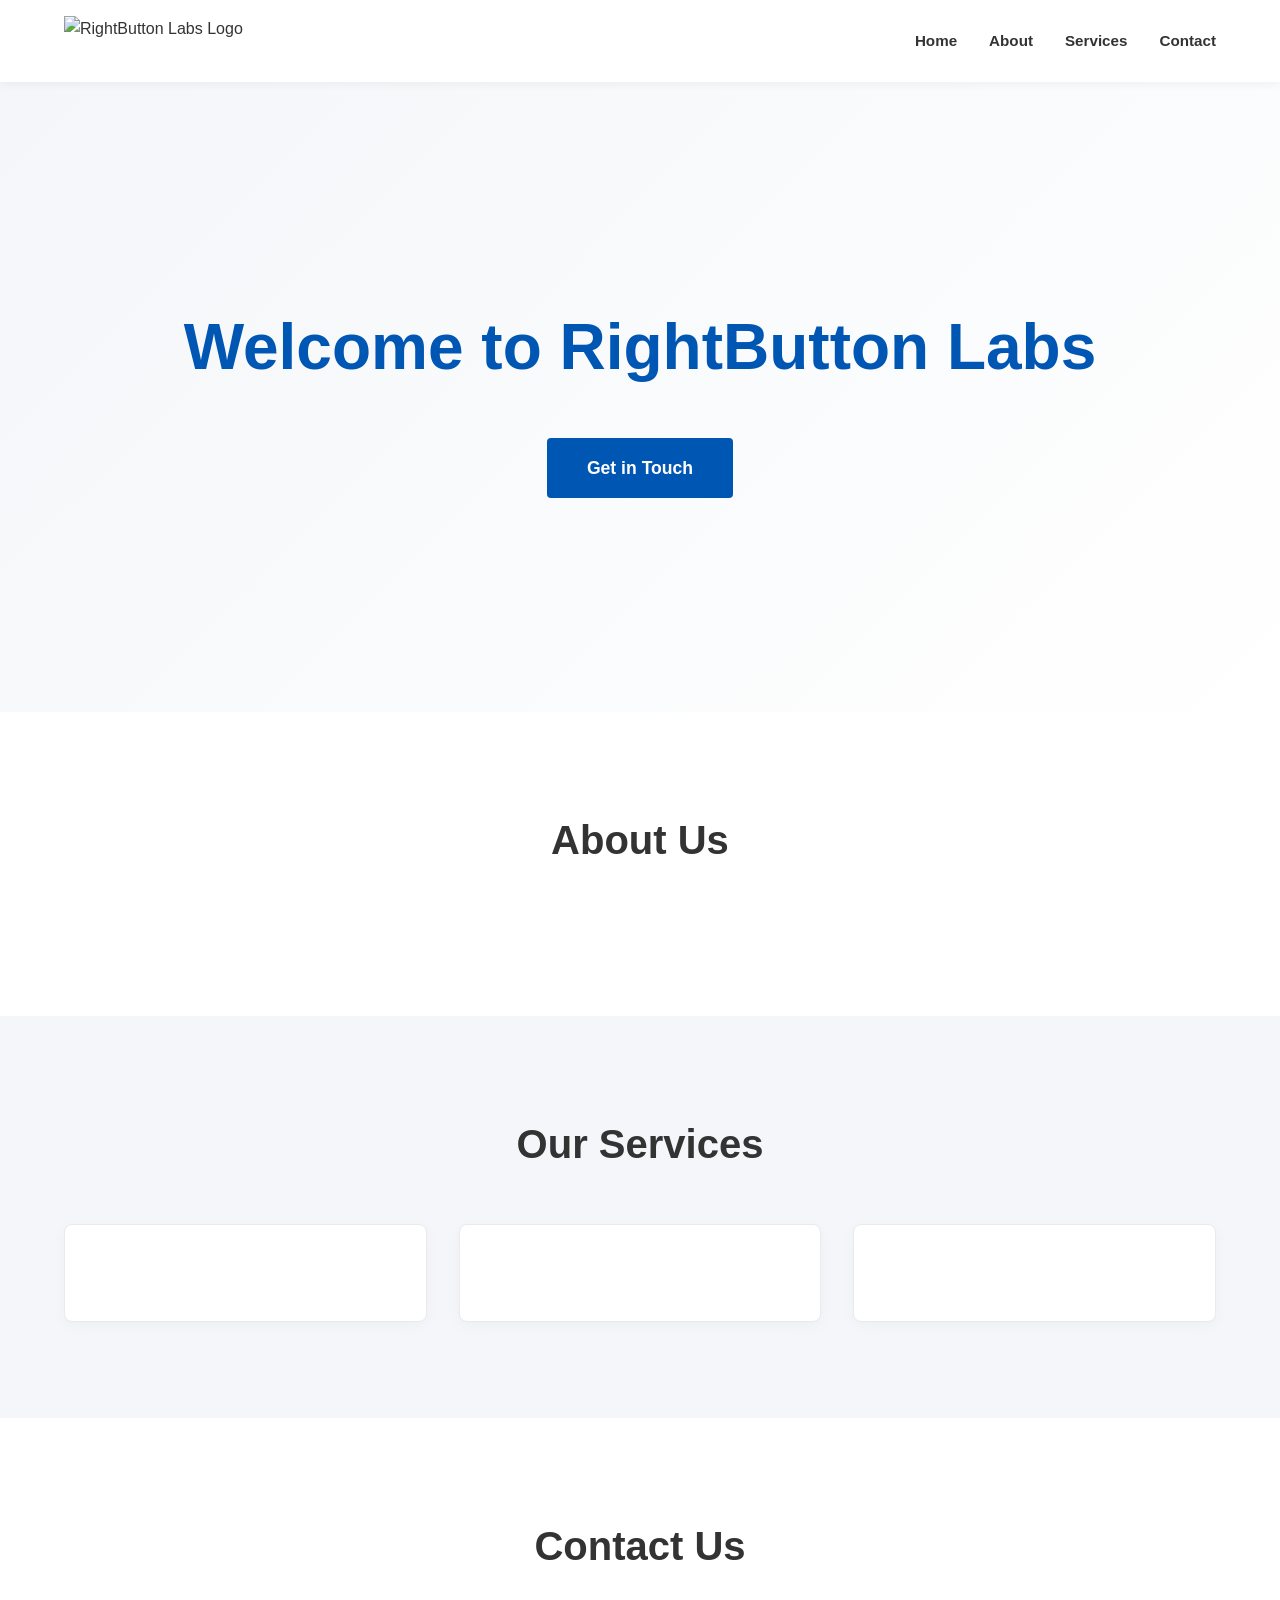
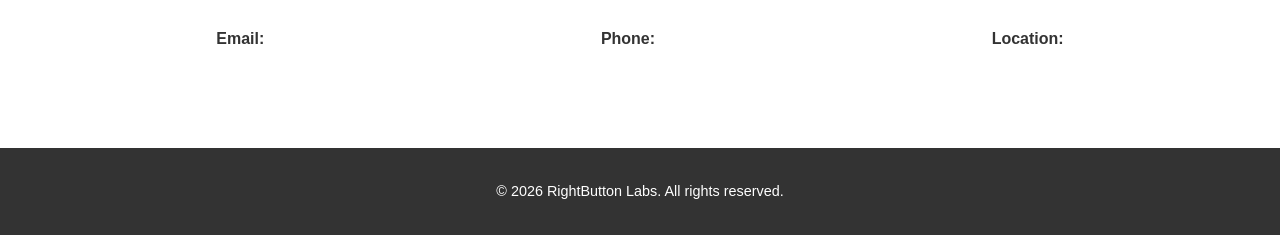
==== index.html @ bfe2e5c9 "index and style base typed" ====
<!DOCTYPE html>
<html lang="en">
<head>
    <meta charset="UTF-8">
    <meta name="viewport" content="width=device-width, initial-scale=1.0">
    <title>RightButton Labs | <type your tagline here></title>
    <link rel="stylesheet" href="style.css">
</head>
<body>
    <header class="navbar">
        <div class="logo-container">
            <img src="logo.png" alt="RightButton Labs Logo" class="logo">
        </div>
        <nav>
            <ul class="nav-links">
                <li><a href="#home">Home</a></li>
                <li><a href="#about">About</a></li>
                <li><a href="#services">Services</a></li>
                <li><a href="#contact">Contact</a></li>
            </ul>
        </nav>
    </header>

    <section id="home" class="hero">
        <div class="hero-content">
            <h1>Welcome to RightButton Labs</h1>
            <p><type your brief, impactful company mission or value proposition here></p>
            <a href="#contact" class="cta-button">Get in Touch</a>
        </div>
    </section>

    <section id="about" class="section bg-white">
        <h2>About Us</h2>
        <div class="container text-center">
            <p><type your company history, mission, and vision here. Describe what makes RightButton Labs unique and why clients should trust you.></p>
        </div>
    </section>

    <section id="services" class="section bg-light">
        <h2>Our Services</h2>
        <div class="container services-grid">
            <div class="service-card">
                <h3><type service 1 name></h3>
                <p><type brief description of service 1 and how it benefits your clients></p>
            </div>
            <div class="service-card">
                <h3><type service 2 name></h3>
                <p><type brief description of service 2 and how it benefits your clients></p>
            </div>
            <div class="service-card">
                <h3><type service 3 name></h3>
                <p><type brief description of service 3 and how it benefits your clients></p>
            </div>
        </div>
    </section>

    <section id="contact" class="section bg-white">
        <h2>Contact Us</h2>
        <div class="container contact-info">
            <div class="contact-item">
                <strong>Email:</strong> <br>
                <a href="mailto:<type your contact email>"><type your contact email></a>
            </div>
            <div class="contact-item">
                <strong>Phone:</strong> <br>
                <type your phone number>
            </div>
            <div class="contact-item">
                <strong>Location:</strong> <br>
                <type your physical address or city, country>
            </div>
        </div>
    </section>

    <footer>
        <p>&copy; 2026 RightButton Labs. All rights reserved.</p>
    </footer>
</body>
</html>
---- style.css ----
/* --- CSS Variables for Easy Theme Adjustments --- */
:root {
    --primary-blue: #0056b3; /* Professional Corporate Blue */
    --text-main: #333333;
    --text-muted: #666666;
    --bg-light: #f4f6f9; /* Very soft gray to contrast with white sections */
    --white: #ffffff;
}

/* --- Global Resets --- */
* {
    margin: 0;
    padding: 0;
    box-sizing: border-box;
    font-family: 'Segoe UI', Roboto, Helvetica, Arial, sans-serif;
}

html {
    scroll-behavior: smooth;
}

body {
    color: var(--text-main);
    background-color: var(--bg-light);
    line-height: 1.6;
}

/* --- Navigation Bar --- */
.navbar {
    background-color: var(--white); /* Strictly white as requested */
    display: flex;
    justify-content: space-between;
    align-items: center;
    padding: 1rem 5%;
    box-shadow: 0 2px 10px rgba(0,0,0,0.05); /* Soft drop shadow */
    position: sticky;
    top: 0;
    z-index: 1000;
}

.logo-container .logo {
    height: 50px; /* Adjust this value depending on the height of your logo.png */
    width: auto;
    display: block;
}

.nav-links {
    list-style: none;
    display: flex;
    gap: 2rem;
}

.nav-links a {
    text-decoration: none;
    color: var(--text-main);
    font-weight: 600;
    font-size: 0.95rem;
    transition: color 0.3s ease;
}

.nav-links a:hover {
    color: var(--primary-blue);
}

/* --- Layout Utility Classes --- */
.section {
    padding: 6rem 5%;
}

.container {
    max-width: 1200px;
    margin: 0 auto;
}

.text-center {
    text-align: center;
    max-width: 800px;
    margin: 0 auto;
}

.section h2 {
    text-align: center;
    font-size: 2.5rem;
    margin-bottom: 3rem;
    color: var(--text-main);
}

.bg-white {
    background-color: var(--white);
}

.bg-light {
    background-color: var(--bg-light);
}

/* --- Hero Section --- */
.hero {
    min-height: 70vh;
    display: flex;
    align-items: center;
    justify-content: center;
    text-align: center;
    background: linear-gradient(135deg, var(--bg-light) 0%, var(--white) 100%);
}

.hero h1 {
    font-size: 4rem;
    color: var(--primary-blue);
    margin-bottom: 1rem;
}

.hero p {
    font-size: 1.25rem;
    color: var(--text-muted);
    margin-bottom: 2.5rem;
    max-width: 600px;
    margin-left: auto;
    margin-right: auto;
}

.cta-button {
    display: inline-block;
    padding: 1rem 2.5rem;
    background-color: var(--primary-blue);
    color: var(--white);
    text-decoration: none;
    border-radius: 4px;
    font-weight: bold;
    font-size: 1.1rem;
    transition: background-color 0.3s, transform 0.2s;
}

.cta-button:hover {
    background-color: #004494;
    transform: translateY(-2px);
}

/* --- Services Grid --- */
.services-grid {
    display: grid;
    grid-template-columns: repeat(auto-fit, minmax(300px, 1fr));
    gap: 2rem;
}

.service-card {
    background-color: var(--white);
    padding: 2.5rem;
    border-radius: 8px;
    box-shadow: 0 4px 15px rgba(0,0,0,0.03);
    border: 1px solid #eaeaea;
    transition: transform 0.3s;
}

.service-card:hover {
    transform: translateY(-5px);
}

.service-card h3 {
    margin-bottom: 1rem;
    color: var(--primary-blue);
}

/* --- Contact Info --- */
.contact-info {
    display: flex;
    justify-content: space-around;
    flex-wrap: wrap;
    gap: 2rem;
    text-align: center;
}

.contact-item a {
    color: var(--primary-blue);
    text-decoration: none;
}

.contact-item a:hover {
    text-decoration: underline;
}

/* --- Footer --- */
footer {
    background-color: var(--text-main);
    color: var(--white);
    text-align: center;
    padding: 2rem;
    font-size: 0.9rem;
}

/* --- Mobile Responsiveness --- */
@media (max-width: 768px) {
    .navbar {
        flex-direction: column;
        padding: 1rem;
    }
    
    .nav-links {
        margin-top: 1rem;
        flex-wrap: wrap;
        justify-content: center;
        gap: 1rem;
    }

    .hero h1 {
        font-size: 2.5rem;
    }
}
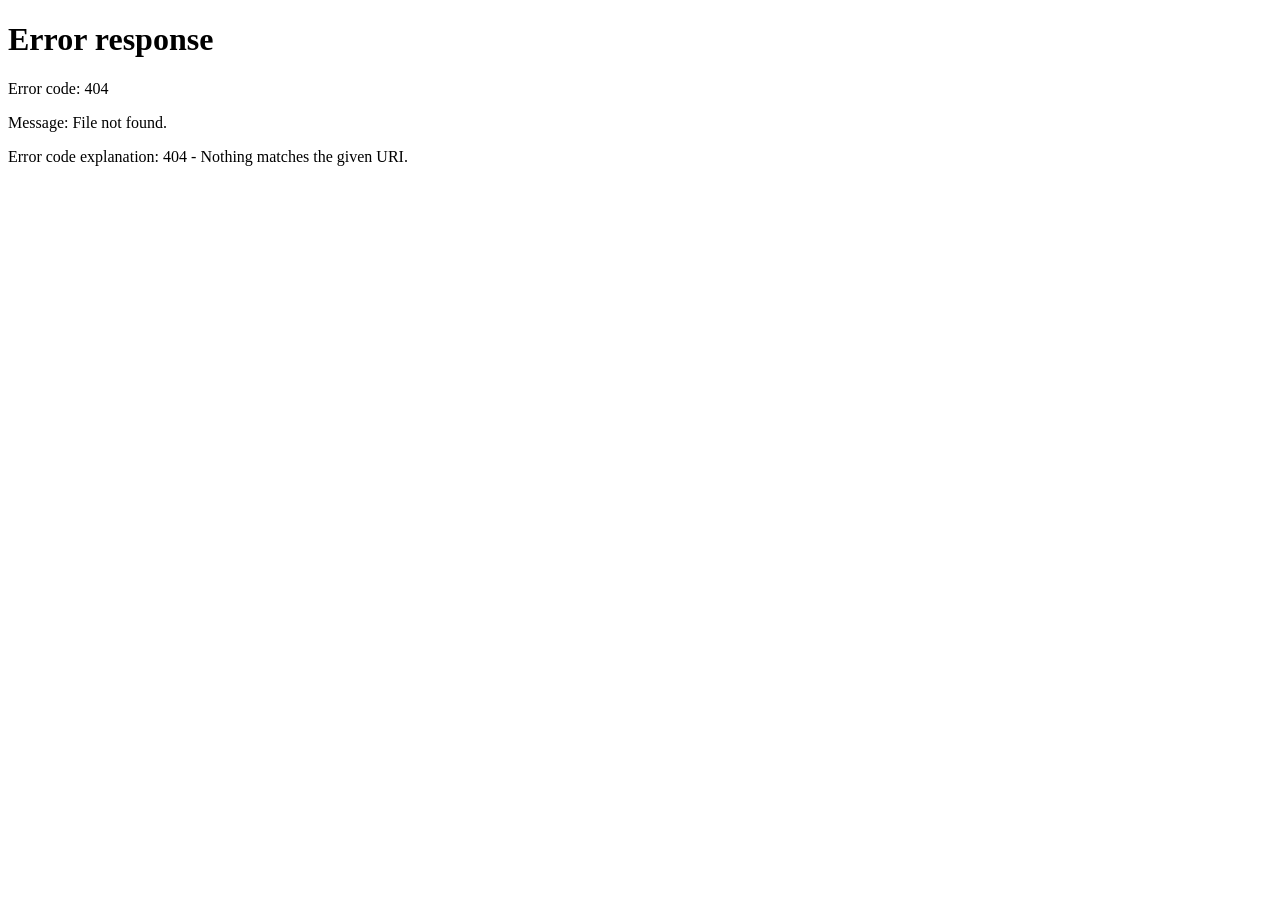
==== commit 48a8f1ec: "changed html codes" ====
--- a/index.html
+++ b/index.html
@@ -2,78 +2,10 @@
 <html lang="en">
 <head>
     <meta charset="UTF-8">
-    <meta name="viewport" content="width=device-width, initial-scale=1.0">
-    <title>RightButton Labs | <type your tagline here></title>
-    <link rel="stylesheet" href="style.css">
+    <meta http-equiv="refresh" content="0; url=/home">
+    <title>Redirecting to RightButton Labs...</title>
 </head>
 <body>
-    <header class="navbar">
-        <div class="logo-container">
-            <img src="logo.png" alt="RightButton Labs Logo" class="logo">
-        </div>
-        <nav>
-            <ul class="nav-links">
-                <li><a href="#home">Home</a></li>
-                <li><a href="#about">About</a></li>
-                <li><a href="#services">Services</a></li>
-                <li><a href="#contact">Contact</a></li>
-            </ul>
-        </nav>
-    </header>
-
-    <section id="home" class="hero">
-        <div class="hero-content">
-            <h1>Welcome to RightButton Labs</h1>
-            <p><type your brief, impactful company mission or value proposition here></p>
-            <a href="#contact" class="cta-button">Get in Touch</a>
-        </div>
-    </section>
-
-    <section id="about" class="section bg-white">
-        <h2>About Us</h2>
-        <div class="container text-center">
-            <p><type your company history, mission, and vision here. Describe what makes RightButton Labs unique and why clients should trust you.></p>
-        </div>
-    </section>
-
-    <section id="services" class="section bg-light">
-        <h2>Our Services</h2>
-        <div class="container services-grid">
-            <div class="service-card">
-                <h3><type service 1 name></h3>
-                <p><type brief description of service 1 and how it benefits your clients></p>
-            </div>
-            <div class="service-card">
-                <h3><type service 2 name></h3>
-                <p><type brief description of service 2 and how it benefits your clients></p>
-            </div>
-            <div class="service-card">
-                <h3><type service 3 name></h3>
-                <p><type brief description of service 3 and how it benefits your clients></p>
-            </div>
-        </div>
-    </section>
-
-    <section id="contact" class="section bg-white">
-        <h2>Contact Us</h2>
-        <div class="container contact-info">
-            <div class="contact-item">
-                <strong>Email:</strong> <br>
-                <a href="mailto:<type your contact email>"><type your contact email></a>
-            </div>
-            <div class="contact-item">
-                <strong>Phone:</strong> <br>
-                <type your phone number>
-            </div>
-            <div class="contact-item">
-                <strong>Location:</strong> <br>
-                <type your physical address or city, country>
-            </div>
-        </div>
-    </section>
-
-    <footer>
-        <p>&copy; 2026 RightButton Labs. All rights reserved.</p>
-    </footer>
+    <p>Redirecting to <a href="/home">Home</a>...</p>
 </body>
 </html>
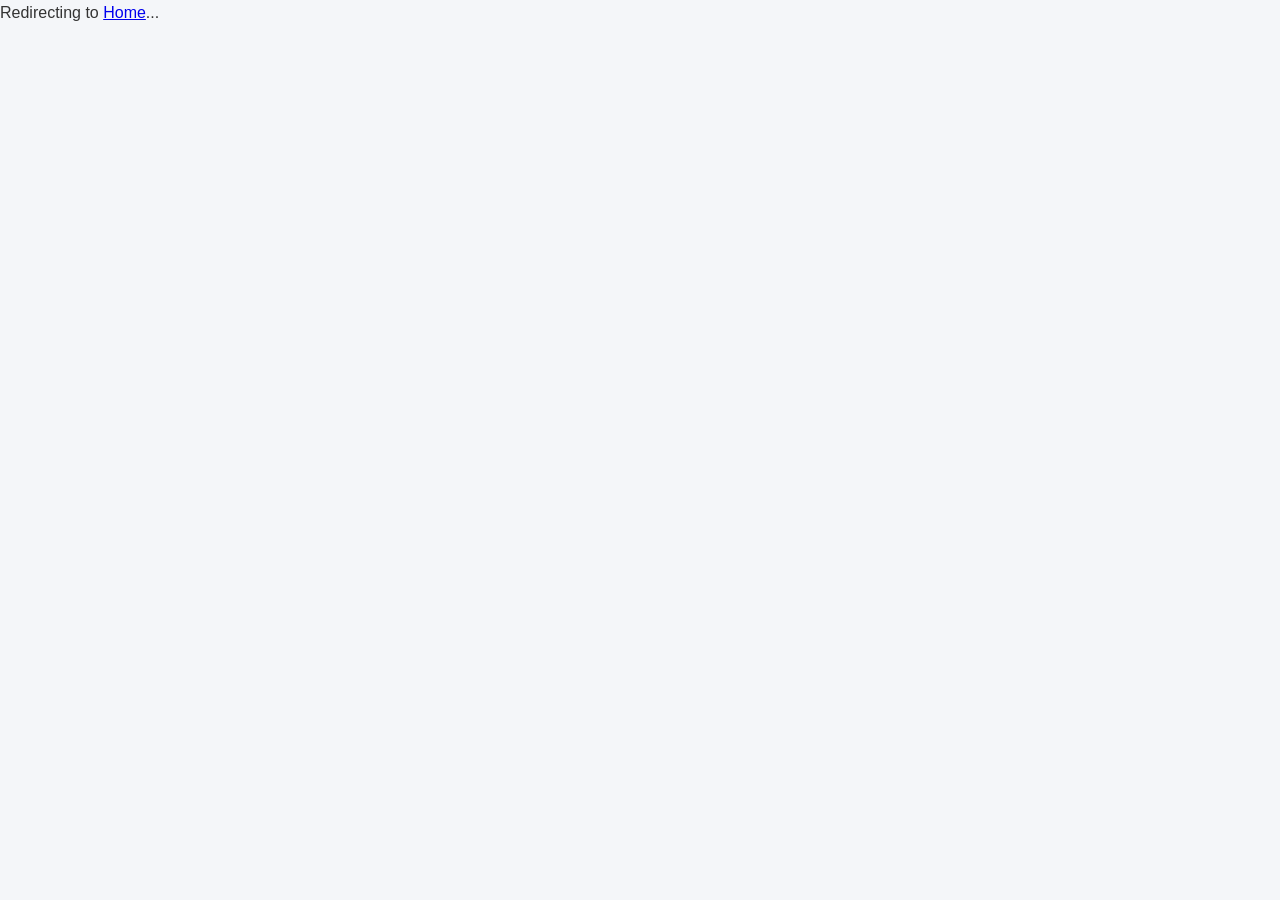
==== commit 61d5e630: "favicon code typed" ====
--- a/index.html
+++ b/index.html
@@ -2,8 +2,13 @@
 <html lang="en">
 <head>
     <meta charset="UTF-8">
-    <meta http-equiv="refresh" content="0; url=/home">
-    <title>Redirecting to RightButton Labs...</title>
+    <meta name="viewport" content="width=device-width, initial-scale=1.0">
+    <title>RightButton Labs | Home</title>
+    
+    <!-- Add this exact line to all files -->
+    <link rel="icon" type="image/png" href="/favicon.png">
+    
+    <link rel="stylesheet" href="style.css">
 </head>
 <body>
     <p>Redirecting to <a href="/home">Home</a>...</p>
--- a/style.css
+++ b/style.css
@@ -0,0 +1,242 @@
+/* --- Default / Light Theme Colors --- */
+:root {
+    --nav-bg: #ffffff;
+    --brand-text: #333333;
+    --brand-accent: #0056b3; /* Primary Blue */
+    --text-main: #333333;
+    --text-muted: #666666;
+    --bg-light: #f4f6f9;
+    --white: #ffffff;
+    --card-border: #eaeaea;
+}
+
+/* --- Dark Theme Colors (Auto-Triggers on user's device) --- */
+@media (prefers-color-scheme: dark) {
+    :root {
+        --nav-bg: #1a1a1a;
+        --brand-text: #ffffff;
+        --brand-accent: #4da3ff; /* Lighter blue for dark mode */
+        --text-main: #e0e0e0;
+        --text-muted: #a0a0a0;
+        --bg-light: #121212;
+        --white: #1e1e1e;
+        --card-border: #333333;
+    }
+}
+
+/* --- Global Resets --- */
+* {
+    margin: 0;
+    padding: 0;
+    box-sizing: border-box;
+    font-family: 'Segoe UI', Roboto, Helvetica, Arial, sans-serif;
+}
+
+body {
+    color: var(--text-main);
+    background-color: var(--bg-light);
+    line-height: 1.6;
+    display: flex;
+    flex-direction: column;
+    min-height: 100vh;
+}
+
+main {
+    flex: 1; /* Pushes the footer down on empty pages */
+}
+
+/* --- Navigation Bar --- */
+.navbar {
+    background-color: var(--nav-bg);
+    display: flex;
+    justify-content: space-between;
+    align-items: center;
+    padding: 1rem 5%;
+    box-shadow: 0 2px 10px rgba(0,0,0,0.1);
+    position: sticky;
+    top: 0;
+    z-index: 1000;
+    transition: background-color 0.3s ease;
+}
+
+/* --- Brand Logo Layout --- */
+.brand-link {
+    display: flex;
+    align-items: center;
+    gap: 12px;
+    text-decoration: none;
+}
+
+.logo-icon {
+    height: 40px;
+    width: auto;
+}
+
+.brand-text {
+    font-size: 1.5rem;
+    font-weight: 700;
+    color: var(--brand-text);
+    letter-spacing: -0.5px;
+    transition: color 0.3s ease;
+}
+
+.brand-accent {
+    color: var(--brand-accent);
+    transition: color 0.3s ease;
+}
+
+/* --- Nav Links --- */
+.nav-links {
+    list-style: none;
+    display: flex;
+    gap: 2rem;
+}
+
+.nav-links a {
+    text-decoration: none;
+    color: var(--brand-text);
+    font-weight: 600;
+    font-size: 0.95rem;
+    transition: color 0.3s ease;
+}
+
+.nav-links a:hover, .nav-links a.active {
+    color: var(--brand-accent);
+}
+
+/* --- Layout Utility Classes --- */
+.container {
+    max-width: 1200px;
+    margin: 0 auto;
+}
+
+.page-content {
+    padding: 4rem 5%;
+}
+
+.page-card {
+    padding: 3rem;
+    border-radius: 8px;
+    box-shadow: 0 4px 15px rgba(0,0,0,0.05);
+    border: 1px solid var(--card-border);
+}
+
+.bg-white {
+    background-color: var(--white);
+    transition: background-color 0.3s ease;
+}
+
+h2 {
+    color: var(--brand-text);
+}
+
+/* --- Hero Section (Home Only) --- */
+.hero {
+    min-height: calc(100vh - 82px);
+    display: flex;
+    align-items: center;
+    justify-content: center;
+    text-align: center;
+    background: linear-gradient(135deg, var(--bg-light) 0%, var(--white) 100%);
+    padding: 0 5%;
+}
+
+.hero h1 {
+    font-size: 4rem;
+    color: var(--brand-accent);
+    margin-bottom: 1rem;
+}
+
+.hero p {
+    font-size: 1.25rem;
+    color: var(--text-muted);
+    margin-bottom: 2.5rem;
+    max-width: 600px;
+    margin-left: auto;
+    margin-right: auto;
+}
+
+.cta-button {
+    display: inline-block;
+    padding: 1rem 2.5rem;
+    background-color: var(--brand-accent);
+    color: #ffffff; /* Keep button text white in both modes */
+    text-decoration: none;
+    border-radius: 4px;
+    font-weight: bold;
+    font-size: 1.1rem;
+    transition: background-color 0.3s, transform 0.2s;
+}
+
+.cta-button:hover {
+    filter: brightness(0.9);
+    transform: translateY(-2px);
+}
+
+/* --- Services Grid --- */
+.services-grid {
+    display: grid;
+    grid-template-columns: repeat(auto-fit, minmax(300px, 1fr));
+    gap: 2rem;
+}
+
+.service-card {
+    background-color: var(--white);
+    padding: 2.5rem;
+    border-radius: 8px;
+    box-shadow: 0 4px 15px rgba(0,0,0,0.05);
+    border: 1px solid var(--card-border);
+    transition: transform 0.3s, background-color 0.3s ease;
+}
+
+.service-card:hover {
+    transform: translateY(-5px);
+}
+
+.service-card h3 {
+    margin-bottom: 1rem;
+    color: var(--brand-accent);
+}
+
+/* --- Contact Info --- */
+.contact-info {
+    display: flex;
+    justify-content: space-around;
+    flex-wrap: wrap;
+    gap: 2rem;
+    text-align: center;
+}
+
+.contact-item a {
+    color: var(--brand-accent);
+    text-decoration: none;
+}
+
+/* --- Footer --- */
+footer {
+    background-color: var(--brand-text);
+    color: var(--nav-bg); /* Inverts color for high contrast */
+    text-align: center;
+    padding: 2rem;
+    font-size: 0.9rem;
+    transition: background-color 0.3s ease;
+}
+
+/* --- Mobile Responsiveness --- */
+@media (max-width: 768px) {
+    .navbar {
+        flex-direction: column;
+        padding: 1rem;
+    }
+    
+    .nav-links {
+        margin-top: 1rem;
+        flex-wrap: wrap;
+        justify-content: center;
+        gap: 1rem;
+    }
+
+    .hero h1 {
+        font-size: 2.5rem;
+    }
+}
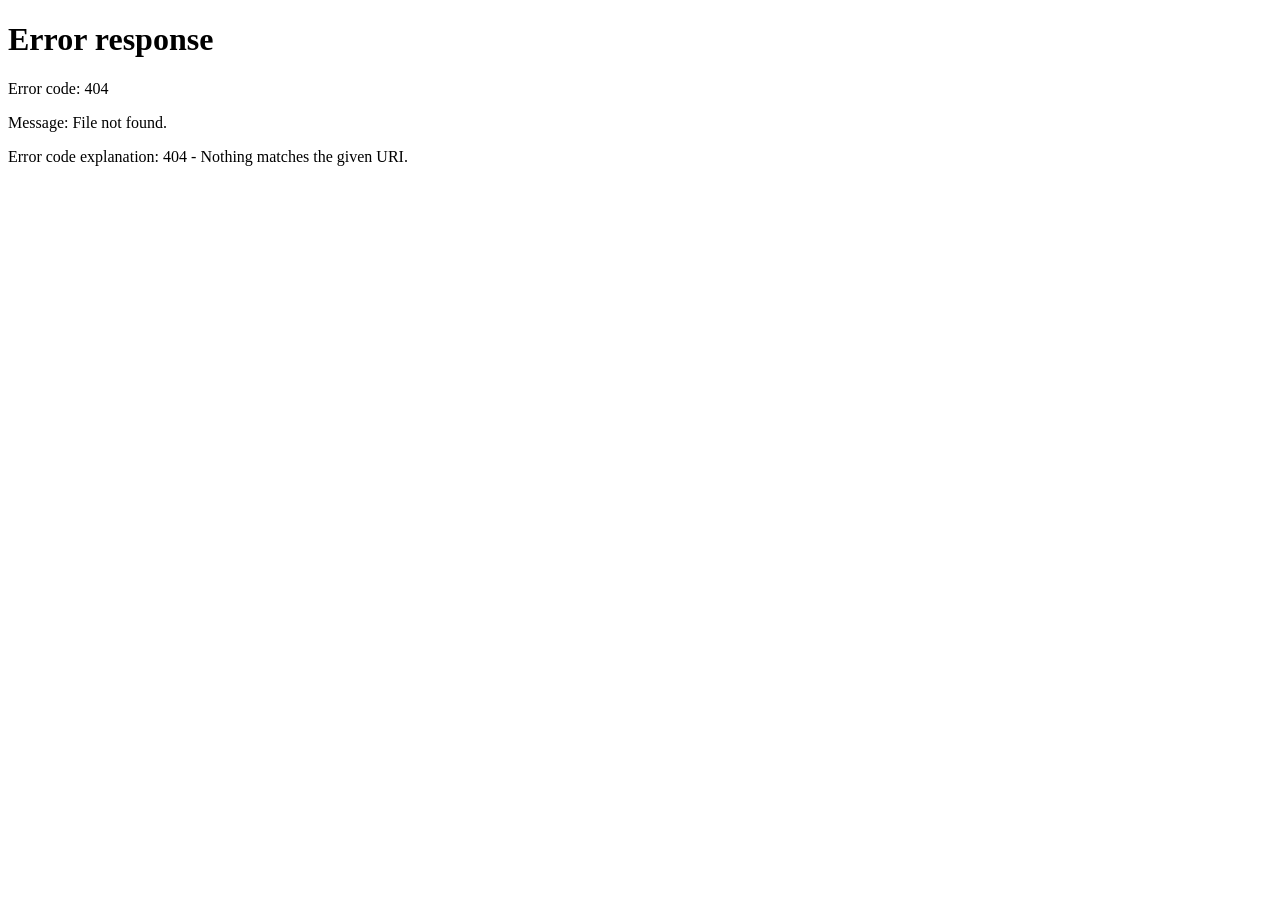
==== commit 5aa26fc8: "index.html change" ====
--- a/index.html
+++ b/index.html
@@ -2,13 +2,16 @@
 <html lang="en">
 <head>
     <meta charset="UTF-8">
-    <meta name="viewport" content="width=device-width, initial-scale=1.0">
-    <title>RightButton Labs | Home</title>
-    
-    <!-- Add this exact line to all files -->
-    <link rel="icon" type="image/png" href="/favicon.png">
-    
-    <link rel="stylesheet" href="style.css">
+    <meta http-equiv="refresh" content="0; url=/home">
+    <script>
+        // This JavaScript forces an instant redirect before the screen loads
+        window.location.replace("/home");
+    </script>
+    <title>Redirecting to RightButton Labs...</title>
+    <style>
+        /* This hides the page body entirely so users never see the text */
+        body { display: none; }
+    </style>
 </head>
 <body>
     <p>Redirecting to <a href="/home">Home</a>...</p>
